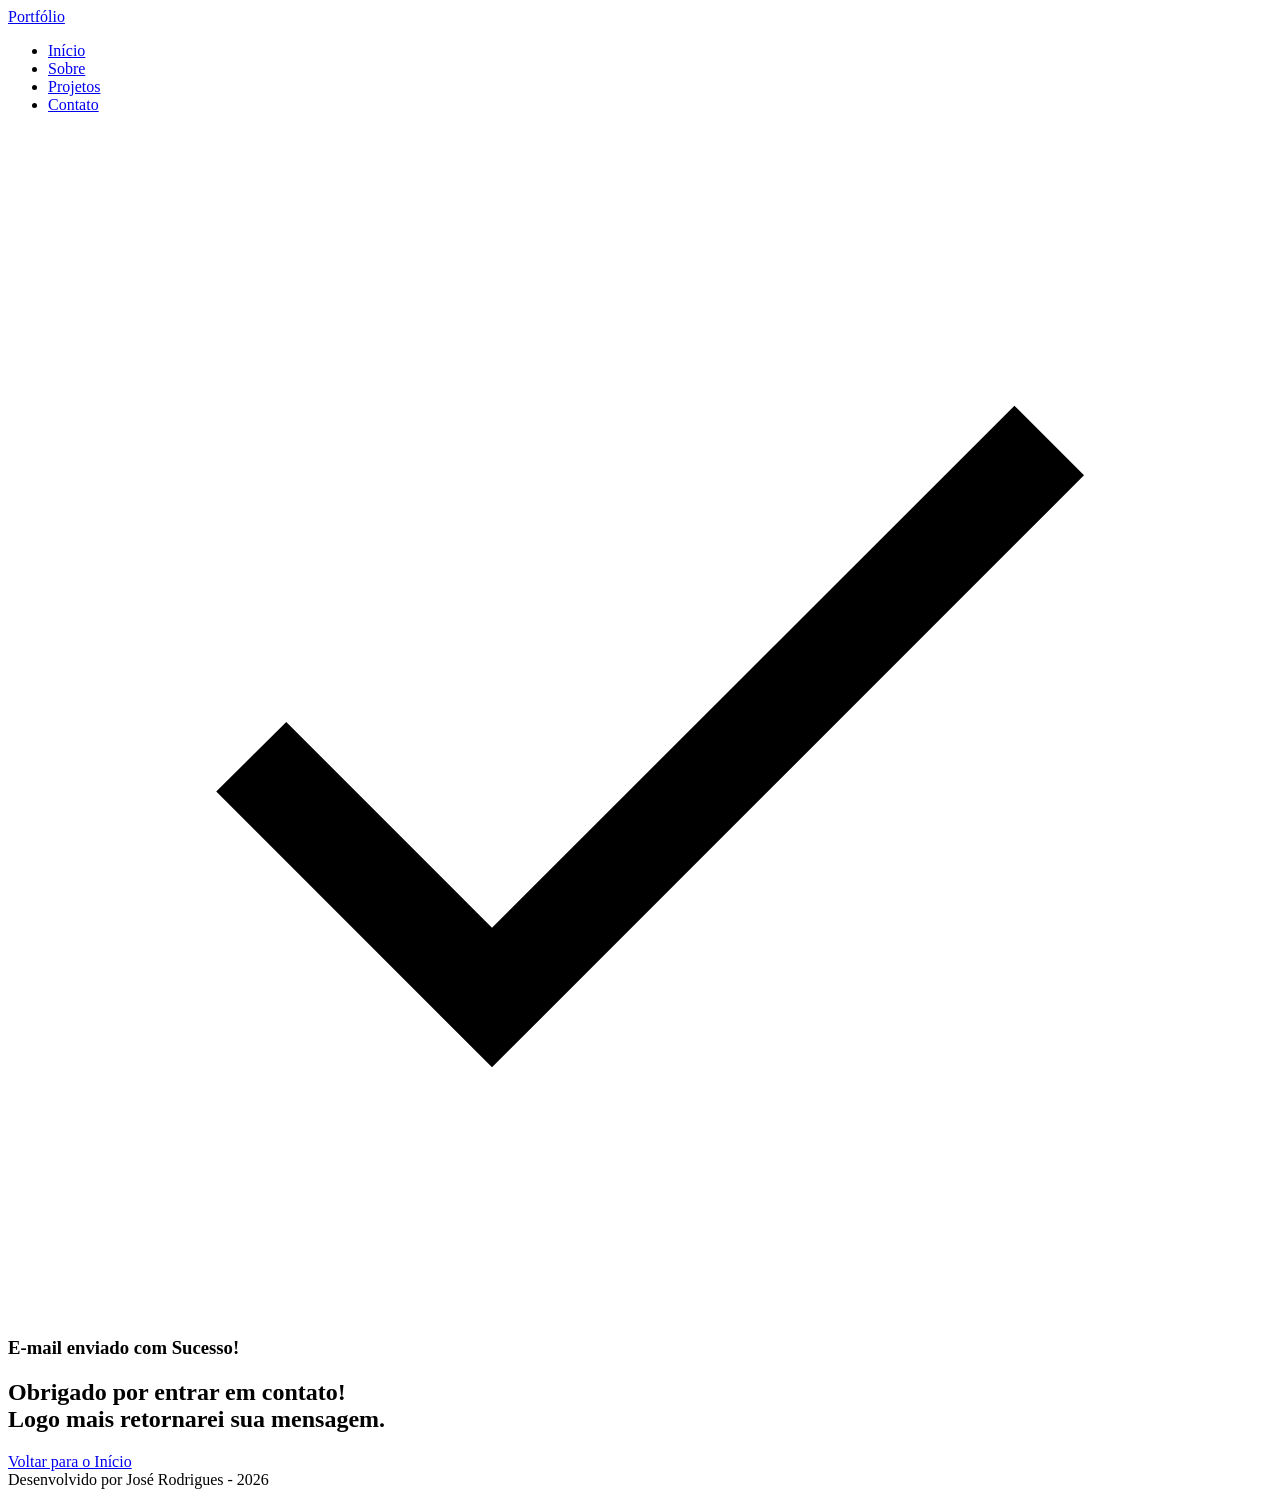
==== success.html @ 244356fa "✨ New Feature: Criação da Página success.html" ====
<!DOCTYPE html>
<html lang="pt-br">

<head>

  <meta charset="UTF-8">

  <meta name="viewport" content="width=device-width, initial-scale=1.0">

  <meta name="author" content="José Rodrigues">
  <meta name="description"
    content="Portfólio do José Rodrigues, desenvolvedor Full Stack especializado em criar experiências digitais incríveis. Conheça meus projetos e entre em contato.">
  <meta name="robots" content="index, follow">

  <link rel="icon" type="image/svg+xml" href="./assets/img/favicon.svg">

  <title>Portfólio - José Rodrigues</title>

</head>

<body>

  <!-- Cabeçalho da Página (header) -->
  <header class="menu-container">
    <div class="menu-content">
      <a href="index.html" id="titulo">Portfólio</a>
      <nav>
        <ul class="menu-list">
          <li><a href="index.html#hero">Início</a></li>
          <li><a href="index.html#about">Sobre</a></li>
          <li><a href="index.html#projects">Projetos</a></li>
          <li><a href="index.html#contact">Contato</a></li>
        </ul>
      </nav>
    </div>
  </header>

  <!-- Seção Principal da Página (main) -->
  <main>
    <section class="success-container">
      <article class="success-content">

        <figure class="success-icon">
          <img src="./assets/img/success.svg" alt="Ilustração de sucesso" class="float-animation">
        </figure>

        <h1>E-mail enviado com Sucesso!</h1>
        <h2>Obrigado por entrar em contato! <br> Logo mais retornarei sua mensagem.</h2>

        <a class="botao" href="index.html">Voltar para o Início</a>
      </article>
    </section>
  </main>

  <!-- Rodapé da Página (footer) -->
  <footer>
    Desenvolvido por José Rodrigues - 2026
  </footer>

</body>

</html>
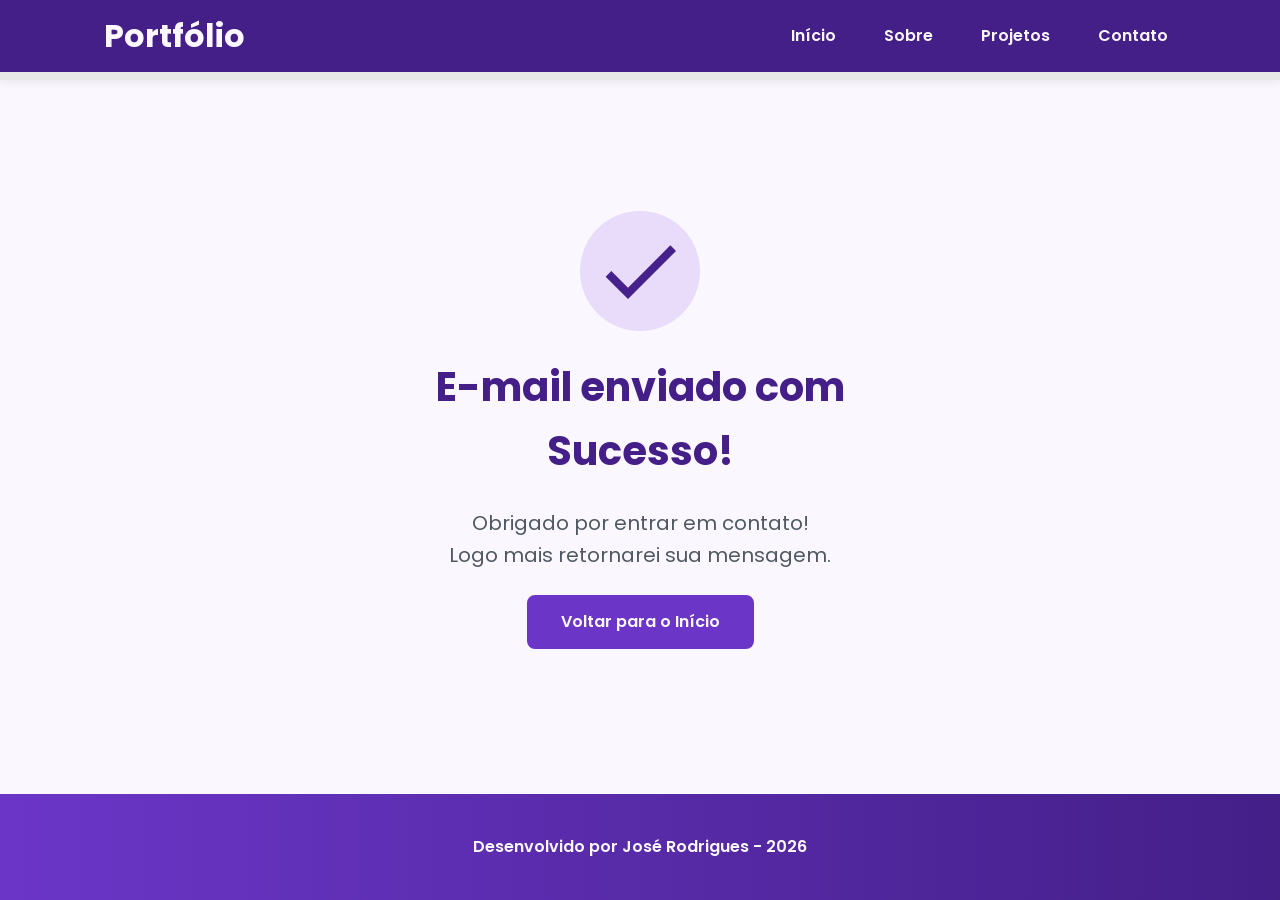
==== commit 169a9848: "Estilização e responsividade" ====
--- a/success.html
+++ b/success.html
@@ -2,6 +2,12 @@
 <html lang="pt-br">
 
 <head>
+  <!-- Fontes do Google -->
+  <link rel="preconnect" href="https://fonts.googleapis.com">
+  <link rel="preconnect" href="https://fonts.gstatic.com" crossorigin>
+
+  <!-- Fonte do Google - Poppins -->
+  <link href="https://fonts.googleapis.com/css2?family=Poppins&display=swap" rel="stylesheet">
 
   <meta charset="UTF-8">
 
@@ -14,6 +20,8 @@
 
   <link rel="icon" type="image/svg+xml" href="./assets/img/favicon.svg">
 
+  <!-- CSS Principal da Página -->
+  <link rel="stylesheet" href="./assets/css/style.css">
   <title>Portfólio - José Rodrigues</title>
 
 </head>
@@ -23,7 +31,10 @@
   <!-- Cabeçalho da Página (header) -->
   <header class="menu-container">
     <div class="menu-content">
+      <!-- Título do Cabeçalho -->
       <a href="index.html" id="titulo">Portfólio</a>
+
+      <!-- Menu de Navegação -->
       <nav>
         <ul class="menu-list">
           <li><a href="index.html#hero">Início</a></li>
@@ -41,7 +52,7 @@
       <article class="success-content">
 
         <figure class="success-icon">
-          <img src="./assets/img/success.svg" alt="Ilustração de sucesso" class="float-animation">
+          <img src="./assets/img/success.svg" alt="Ilustração de sucesso" class="float-animation" width="20%">
         </figure>
 
         <h1>E-mail enviado com Sucesso!</h1>
--- a/assets/css/style.css
+++ b/assets/css/style.css
@@ -0,0 +1,921 @@
+/* Reset do Navegador */
+* {
+  margin: 0;
+  padding: 0;
+  box-sizing: border-box;
+  font-family: 'Poppins', sans-serif;
+  font-weight: 400;
+  text-decoration: none;
+  outline: none;
+}
+
+/* Variáveis */
+:root {
+    /* Paleta de Cores - Purple */
+    --purple-50: #f4eaff;
+    --purple-100: #e9dcfa;
+    --purple-200: #cdb3f0;
+    --purple-300: #b186e5;
+    --purple-400: #9460db;
+    --purple-500: #6b36c8;
+    --purple-600: #5b2ca0;
+    --purple-700: #4c2177;
+    --purple-800: #441f88;
+    --purple-900: #2a0e4d;
+    --purple-950: #1a0730;
+ 
+    /* Cores Neutras */
+    --gray-200: #e8e8e8;
+    --gray-400: #505861;
+    --black: #171717;
+    --white: #FAF7FF;
+ 
+    /* Cores de Estado */
+    --error: #e63946;
+ 
+    /* Sombras */
+    --shadow-sm: 0 0.25rem 0.5rem rgba(0, 0, 0, 0.05);
+    --shadow-md: 0 0.25rem 0.75rem rgba(107, 54, 200, 0.3);
+    --shadow-lg: 0 0.5rem 1.5rem rgba(107, 54, 200, 0.2);
+ 
+    /* Espaçamentos */
+    --spacing-xs: 0.5rem;
+    --spacing-sm: 1rem;
+    --spacing-md: 1.5rem;
+    --spacing-lg: 2rem;
+    --spacing-xl: 3rem;
+    --spacing-2xl: 4rem;
+ 
+    /* Tamanhos de Fonte */
+    --text-sm: 0.75rem;
+    --text-base: 1rem;
+    --text-lg: 1.25rem;
+    --text-xl: 1.5rem;
+    --text-2xl: 2rem;
+    --text-3xl: 2.5rem;
+ 
+    /* Border Radius */
+    --radius-sm: 0.25rem;
+    --radius-md: 0.5rem;
+    --radius-lg: 1rem;
+    --radius-xl: 2rem;
+    --radius-full: 50%;
+ 
+    /* Animação Padrão */
+    --transition-default: all 0.3s ease;
+}
+
+/* Configurações Básicas */
+
+html {
+  scroll-behavior: smooth;
+}
+
+body {
+  display: flex;
+  flex-direction: column;
+  min-height: 100vh;
+  background-color: var(--white);
+  line-height: 1.6;
+  color: var(--black);
+}
+
+main {
+  flex: 1;
+}
+
+/* Seções - Base Comum */
+
+.section-container {
+  max-width: 70rem;
+  margin: 0 auto;
+  padding: var(--spacing-xl) var(--spacing-md);
+  scroll-margin-top: 6rem;
+}
+
+/* Botões */
+
+.buttons-container {
+  display: flex;
+  gap: var(--spacing-sm);
+}
+
+.botao, .botao-outline {
+  display: inline-block;
+  padding: 0.75rem 2rem;
+  border: 0.15rem solid transparent;
+  border-radius: var(--radius-md);
+  font-size: var(--text-base);
+  font-weight: 600;
+  text-align: center;
+  cursor: pointer;
+  transition: var(--transition-default);
+}
+
+.botao {
+  border-color: var(--purple-500);
+  background-color: var(--purple-500);
+  color: var(--white);
+}
+
+.botao:hover {
+  border-color: var(--purple-800);
+  background-color: var(--purple-800);
+  box-shadow: var(--shadow-md);
+  transform: translateY(-0.25rem);
+}
+
+.botao-outline {
+  border-color: var(--purple-500);
+  background-color: transparent;
+  color: var(--purple-500);
+}
+
+.botao-outline:hover {
+  border-color: var(--purple-500);
+  background-color: var(--purple-500);
+  color: var(--white);
+  transform: translateY(-0.25rem);
+}
+
+/* Botões pequenos - Card Projetos */
+
+.botao.botao-sm,.botao-outline.botao-sm {
+  min-width: 6rem;
+  padding: 0.25rem var(--spacing-sm);
+  border-width: 0.125rem;
+  border-radius: 0.25rem;
+  font-size: var(--text-sm);
+}
+
+/* Seção Header - Cabeçalho e Menu */
+
+header {
+  position: sticky;
+  top: 0;
+  z-index: 1;
+  width: 100%;
+  height: 5rem;
+  border-bottom: var(--spacing-xs) solid var(--gray-200);
+  box-shadow: var(--shadow-sm);
+  background-color: var(--purple-800);
+}
+
+header a {
+  font-weight: 600;
+  color: var(--white);
+  transition: color 0.3s ease;
+}
+
+header a:hover {
+  color: var(--purple-100);
+}
+
+#titulo {
+  font-size: var(--text-2xl);
+  font-weight: 700;
+}
+
+.menu-content {
+  display: flex;
+  justify-content: space-between;
+  align-items: center;
+  max-width: 70rem;
+  height: 100%;
+  margin: 0 auto;
+  padding: 0 var(--spacing-md);
+}
+
+.menu-list {
+  display: flex;
+  gap: var(--spacing-lg);
+  list-style: none;
+}
+
+.menu-list a { 
+  padding: var(--spacing-xs);
+}
+
+/* Seção Hero */
+
+.hero-container {
+  display: flex;
+  align-items: center;
+  gap: var(--spacing-2xl);
+  min-height: calc(100vh - 5rem);
+}
+
+.hero-content {
+  display: flex;
+  flex: 1;
+  flex-direction: column;
+  gap: var(--spacing-md);
+}
+
+.hero-content span {
+  font-size: var(--text-xl);
+  font-weight: 700;
+}
+
+.hero-content h1 {
+  font-size: var(--text-3xl);
+  font-weight: 700;
+}
+
+.hero-content p, .about-content p, .contact-info p {
+  font-size: var(--text-lg);
+  color: var(--gray-400);
+}
+
+.hero-image {
+  display: flex;
+  flex: 1;
+  justify-content: center;
+}
+
+.hero-image img {
+  width: 100%;
+  max-width: 100%;
+  border-radius: var(--radius-xl);
+}
+
+/* Animação Flutuante */
+
+@keyframes float {
+
+  0%,
+  100% {
+  transform: translateY(0);
+  }
+
+  50% {
+  transform: translateY(-1.25rem);
+  }
+}
+
+/* Usa animação */
+.float-animation {
+  animation: float 3s ease-in-out infinite;
+}
+
+/* About */
+
+.about-container {
+  display: flex;
+  align-items: center;
+  gap: var(--spacing-2xl);
+  margin: var(--spacing-2xl) auto;
+  border-radius: var(--radius-lg);
+  background-color: var(--gray-200);
+}
+
+.about-image{
+  flex: 0 0 17.5rem;
+}
+
+.about-image img {
+  width: 100%;
+  border: 0.35rem solid var(--purple-500);
+  border-radius: var(--radius-full);
+  box-shadow: var(--shadow-lg);
+}
+
+.about-content h2, .projects-container h2,
+.contact-info h2 {
+  margin-bottom: var(--spacing-md);
+  font-size: var(--text-3xl);
+  font-weight: 700;
+  color: var(--purple-800);
+}
+
+.about-content p {
+    margin-bottom: var(--spacing-sm);
+    text-align: justify;
+}
+
+.about-buttons-data {
+  display: flex;
+  justify-content: space-between;
+  align-items: center;
+  gap: var(--spacing-lg);
+  margin-top: var(--spacing-lg);
+}
+
+.about-buttons-data .botao {
+  margin-right: auto;
+}
+
+.data-container {
+  display: flex;
+  gap: var(--spacing-lg);
+  margin-top: 0;
+}
+
+.data-item {
+  display: flex;
+  flex-direction: column;
+  align-items: center;
+}
+
+.data-number {
+  font-size: var(--text-xl);
+  font-weight: 700;
+  text-align: center;
+  color: var(--purple-500);
+}
+
+.data-label {
+  font-size: var(--text-base);
+  text-align: center;
+  color: var(--gray-400);
+}
+
+/* Projects */
+
+.projects-container {
+  scroll-margin-top: 3rem;
+  margin: var(--spacing-2xl) auto; 
+  text-align: center;
+}
+
+.projects-swiper {
+  position: relative;
+  width: 100%;
+  padding: var(--spacing-sm) var(--spacing-xl) var(--spacing-xl);
+  overflow: hidden;
+}
+
+/* Card Projetos */
+
+.project-card {
+  display: flex;
+  flex-direction: column;
+  width: 100%;
+  height: 100%;
+  border: 0.15rem solid var(--gray-200);
+  border-radius: var(--radius-lg);
+  background-color: var(--white);
+  box-shadow: var(--shadow-sm);
+  overflow: hidden;
+  transition: var(--transition-default);
+}
+
+.project-card:hover {
+  box-shadow: var(--shadow-lg);
+}
+
+.project-image {
+  display: flex;
+  justify-content: center;
+  align-items: center;
+  width: 100%;
+  height: 10rem;
+  background: linear-gradient(135deg, var(--purple-50) 0%, var(--purple-100) 100%);
+}
+
+.project-image img {
+  width: 75%;
+  height: 75%;
+  max-width: 7rem;
+  max-height: 7rem;
+  object-fit: contain;
+  transition: transform 0.3s ease;
+}
+
+.project-content {
+  display: flex;
+  flex: 1;
+  flex-direction: column;
+  padding: var(--spacing-md);
+  text-align: left;
+}
+
+.project-content h3 {
+  margin-bottom: 0.75rem;
+  font-size: var(--text-lg);
+  font-weight: 700;
+}
+
+.project-content p {
+  margin-bottom: var(--spacing-sm);
+  font-size: var(--text-base);
+  color: var(--gray-400)
+}
+
+.project-tags {
+  display: flex;
+  flex-wrap: wrap;
+  gap: var(--spacing-xs)
+}
+
+.tag {
+  padding: 0.375rem 0.75rem;
+  border-radius: var(--radius-sm);
+  background-color: var(--purple-100);
+  font-size: var(--text-sm);
+  font-weight: 600;
+  color: var(--purple-800);
+}
+
+.project-buttons {
+  display: flex;
+  justify-content: center;
+  align-items: center;
+  gap: 0.75rem;
+  margin-top: var(--spacing-sm);
+}
+
+/* Configuração do Swiper */
+
+.swiper-wrapper {
+    align-items: stretch;
+}
+
+.swiper-slide {
+    display: flex;
+    height: auto;
+}
+
+/* Botões do Swiper (navegação) */
+.swiper-button-next,
+.swiper-button-prev {
+    width: 3rem;
+    height: 3rem;
+}
+
+.swiper-button-next:after,
+.swiper-button-prev:after {
+    font-size: var(--text-lg);
+    color: var(--purple-500);
+}
+
+.swiper-button-next:hover:after,
+.swiper-button-prev:hover:after {
+    color: var(--purple-800);
+}
+
+/* Indicadores de paginação */
+.swiper-pagination-bullet {
+    width: 0.75rem;
+    height: 0.75rem;
+    background-color: var(--gray-200);
+    opacity: 1;
+}
+
+.swiper-pagination-bullet-active {
+    width: var(--spacing-lg);
+    border-radius: var(--radius-sm);
+    background-color: var(--purple-500);
+}
+
+/* Seção de Contato */
+
+.contact-container {
+  display: grid;
+  grid-template-columns: 1fr 1fr;
+  gap: var(--spacing-2xl);
+}
+
+/* Redes Sociais */
+
+.contact-info h2 {
+  margin-bottom: var(--spacing-md);
+}
+
+.contact-info p {
+  margin-bottom: var(--spacing-lg);
+}
+
+.social-container {
+  display: flex;
+  justify-content: center;
+  gap: var(--spacing-xl);
+}
+
+.social-icon {
+  width: 5rem;
+  height: 5rem;
+  padding: 0.75rem;
+  border-radius: var(--radius-md);
+  transition: var(--transition-default);
+}
+
+.social-icon img {
+  width: 100%;
+  filter: brightness(0) saturate(100%);
+  transition: filter 0.3 ease;
+}
+
+.social-icon img:hover {
+filter: brightness(0) 
+            saturate(100%) 
+            invert(42%) 
+            sepia(93%) 
+            saturate(1352%) 
+            hue-rotate(243deg) 
+            brightness(79%) 
+            contrast(91%);
+}
+
+/*  Formulário de Contato */
+
+form {
+  display: flex;
+  flex-direction: column;
+  gap: 0.75rem;
+}
+
+form label {
+  font-size: var(--text-base);
+  font-weight: 600;
+}
+
+form input,
+form textarea {
+  width: 100%;
+  padding: 0.5rem var(--spacing-sm);
+  border: 0.25rem solid var(--gray-200);
+  border-radius: var(--radius-md);
+  font-family: inherit;
+  font-size: var(--text-base);
+  transition: border-color 0.3s ease;
+}
+
+form input:focus,
+form textarea:focus {
+  border-color: var(--purple-500);
+  outline: none;
+}
+
+form textarea {
+  min-height: 5rem;
+  resize: none;
+}
+
+form span {
+  margin-top: -0.75rem;
+  font-size: var(--text-sm);
+  color: var(--error);
+}
+
+/* Footer */
+
+footer {
+  padding: 2.5rem;
+  background: linear-gradient(to right, var(--purple-500), var(--purple-800));
+  font-weight: 600;
+  text-align: center;
+  color: var(--white);
+}
+
+/* Página Success */
+
+.success-container {
+    display: flex;
+    flex-direction: column;
+    justify-content: center;
+    align-items: center;
+    width: 100%;
+    min-height: calc(100vh - 12.5rem);
+    padding: var(--spacing-xl) var(--spacing-md);
+}
+
+.success-content {
+    display: flex;
+    flex-direction: column;
+    align-items: center;
+    gap: var(--spacing-md);
+    max-width: 37.5rem;
+    text-align: center;
+}
+
+.success-content h1 {
+    font-size: var(--text-3xl);
+    font-weight: 700;
+    color: var(--purple-800);
+}
+
+.success-content h2 {
+    font-size: var(--text-lg);
+    color: var(--gray-400);
+}
+
+.success-icon {
+    display: flex;
+    align-items: center;
+    justify-content: center;
+    width: 7.5rem;
+    height: 7.5rem;
+    border-radius: var(--radius-full);
+    background-color: var(--purple-100);
+}
+
+.success-icon img {
+    width: 6rem;
+    height: 6rem;
+    filter: brightness(0) 
+            saturate(100%) 
+            invert(11%) 
+            sepia(69%) 
+            saturate(3759%) 
+            hue-rotate(256deg) 
+            brightness(101%) 
+            contrast(96%);
+}
+
+/* Responsividade - Tablet */
+
+@media screen and (max-width: 1024px) {
+  .section-container {
+    padding: var(--spacing-lg) var(--spacing-md);
+  }
+
+  .section-container h1 {
+    font-size: var(--text-3xl);
+  }
+
+  .section-container h2 {
+  font-size: var(--text-2xl);
+  }
+
+  .section-container p {
+    font-size: var(--text-base);
+  }
+
+  .section-container span {
+    font-size: var(--text-lg);
+  }
+
+  .success-content h1 {
+    font-size: var(--text-xl);
+  }
+
+  @media(max-width: 768px) {
+    .menu-list {
+      display: none;
+    }
+
+    .hero-container {
+      flex-direction: column-reverse;
+      gap: var(--spacing-lg);
+      min-height: 60vh;
+      text-align: center;
+    }
+
+    .hero-content,
+    .hero-image {
+      width: 90%;
+    }
+
+    .hero-image img {
+      object-fit: cover;
+    }
+
+    .buttons-container {
+      justify-content: center;
+      width: 100%;
+    }
+
+    .hero-container .botao,
+    .hero-container .botao-outline {
+      padding: 0.75rem 1.5rem;
+      font-size: 0.95rem;
+      white-space: nowrap;
+    }
+
+    .about-container {
+      flex-direction: column;
+      gap: var(--spacing-md);
+      margin: var(--spacing-lg);
+      padding: var(--spacing-lg);
+    }
+
+    .about-image {
+      flex: 0 0 auto;
+      width: 100%;
+      display: flex;
+      justify-content: center;
+    }
+
+    .about-image img {
+      max-width: 16rem;
+      width: 100%;
+    }
+
+    .about-content {
+      width: 100%;
+    }
+
+    .about-buttons-data {
+      flex-direction: column;
+      gap: var(--spacing-md);
+      align-items: stretch;
+    }
+
+    .about-buttons-data .botao {
+      margin-right: 0;
+    }
+
+    .data-container {
+      justify-content: center;
+      width: 100%;
+    }
+
+    .projects-container {
+      margin: var(--spacing-lg) auto 0;
+    }
+
+    .projects-swiper {
+      margin: 0;
+      padding: var(--spacing-sm) var(--spacing-lg) 2.5rem;
+    }
+
+    .project-card {
+      width: 100%;
+      height: 30rem;
+      min-height: 30rem;
+      max-height: 30rem;
+      max-width: 100%;
+    }
+
+    .project-content {
+      display: flex;
+      flex-direction: column;
+      justify-content: space-between;
+      height: 100%;
+    }
+
+    .project-content p {
+      flex: 1;
+      overflow: hidden;
+    }
+
+    .project-tags {
+      min-height: 2.5rem;
+      align-items: flex-start;
+    }
+
+    .swiper-slide {
+      display: flex;
+      justify-content: center;
+      align-items: stretch;
+      height: auto;
+    }
+
+    .swiper-button-next,
+    .swiper-button-prev {
+      display: none;
+    }
+
+    .contact-container {
+      grid-template-columns: 1fr;
+      gap: var(--spacing-lg);
+      width: 90%;
+      margin: 0 auto;
+    }
+
+    .success-container {
+      padding: var(--spacing-xl) var(--spacing-md);
+      min-height: calc(100vh - 10rem);
+    }
+
+    .success-content {
+      gap: var(--spacing-lg);
+      max-width: 35rem;
+    }
+
+    .success-icon {
+      width: 6rem;
+      height: 6rem;
+    }
+
+    .success-icon img {
+      width: 5rem;
+      height: 5rem;
+    }
+  }
+}
+
+
+/* Responsividade - Celular */
+
+@media screen and (max-width: 480px) {
+  .section-container {
+    padding: var(--spacing-md) var(--spacing-sm);
+  }
+
+  .section-container h1 {
+    font-size: var(--text-xl);
+  }
+
+  .section-container h2 {
+    font-size: var(--text-lg);
+  }
+
+  .section-container p {
+    font-size: var(--text-base);
+  }
+
+  .section-container span {
+    font-size: var(--text-lg);
+  }
+
+  #titulo {
+  font-size: var(--text-xl);
+  }
+
+  .menu-content {
+    justify-content: center;
+  }
+
+  .menu-list {
+    display: none;
+  }
+
+  .hero-container {
+    flex-direction: column-reverse;
+    gap: var(--spacing-xs);
+  }
+
+  .hero-content {
+    gap: var(--spacing-xs);
+    width: 100%;
+  }
+
+  .buttons-container {
+    flex-direction: column;
+    gap: 0.75rem;
+    width: 100%;
+  }
+
+  .buttons-container .botao,
+  .buttons-container .botao-outline {
+    padding: 0.75rem 1rem;
+    font-size: var(--text-base);
+    white-space: nowrap;
+  }
+
+  .hero-image {
+    width: 100%;
+  }
+
+  .hero-image img {
+    max-width: 20rem;
+  }
+
+  .about-container {
+    flex-direction: column;
+    margin: var(--spacing-lg)0.5rem;
+    padding: var(--spacing-md);
+  }
+
+  .about-image img {
+    max-width: 16rem;
+  }
+
+  .about-content {
+    width: 100%;
+  }
+
+  .about-buttons-data {
+    flex-direction: column;
+    gap: var(--spacing-md);
+    align-items: stretch;
+  }
+
+  .about-buttons-data .botao,
+  .about-buttons-data .botao-outline {
+    width: 100%;
+    padding: 0.75rem var(--spacing-lg);
+    font-size: var(--text-base);
+    text-align: center;
+  }
+
+  .data-container {
+    justify-content: center;
+    width: 100%;
+  }
+
+  .data-number {
+    font-size: var(--text-lg);
+  }
+
+  .data-label {
+    font-size: var(--text-sm);
+  }
+
+  .contact-container {
+    grid-template-columns: 1fr;
+    gap: var(--spacing-lg);
+    width: 100%;
+    margin: 0 auto;
+  }
+
+  .contact-info {
+    width: 100%;
+  }
+
+  form {
+  width: 100%;
+  }
+}
